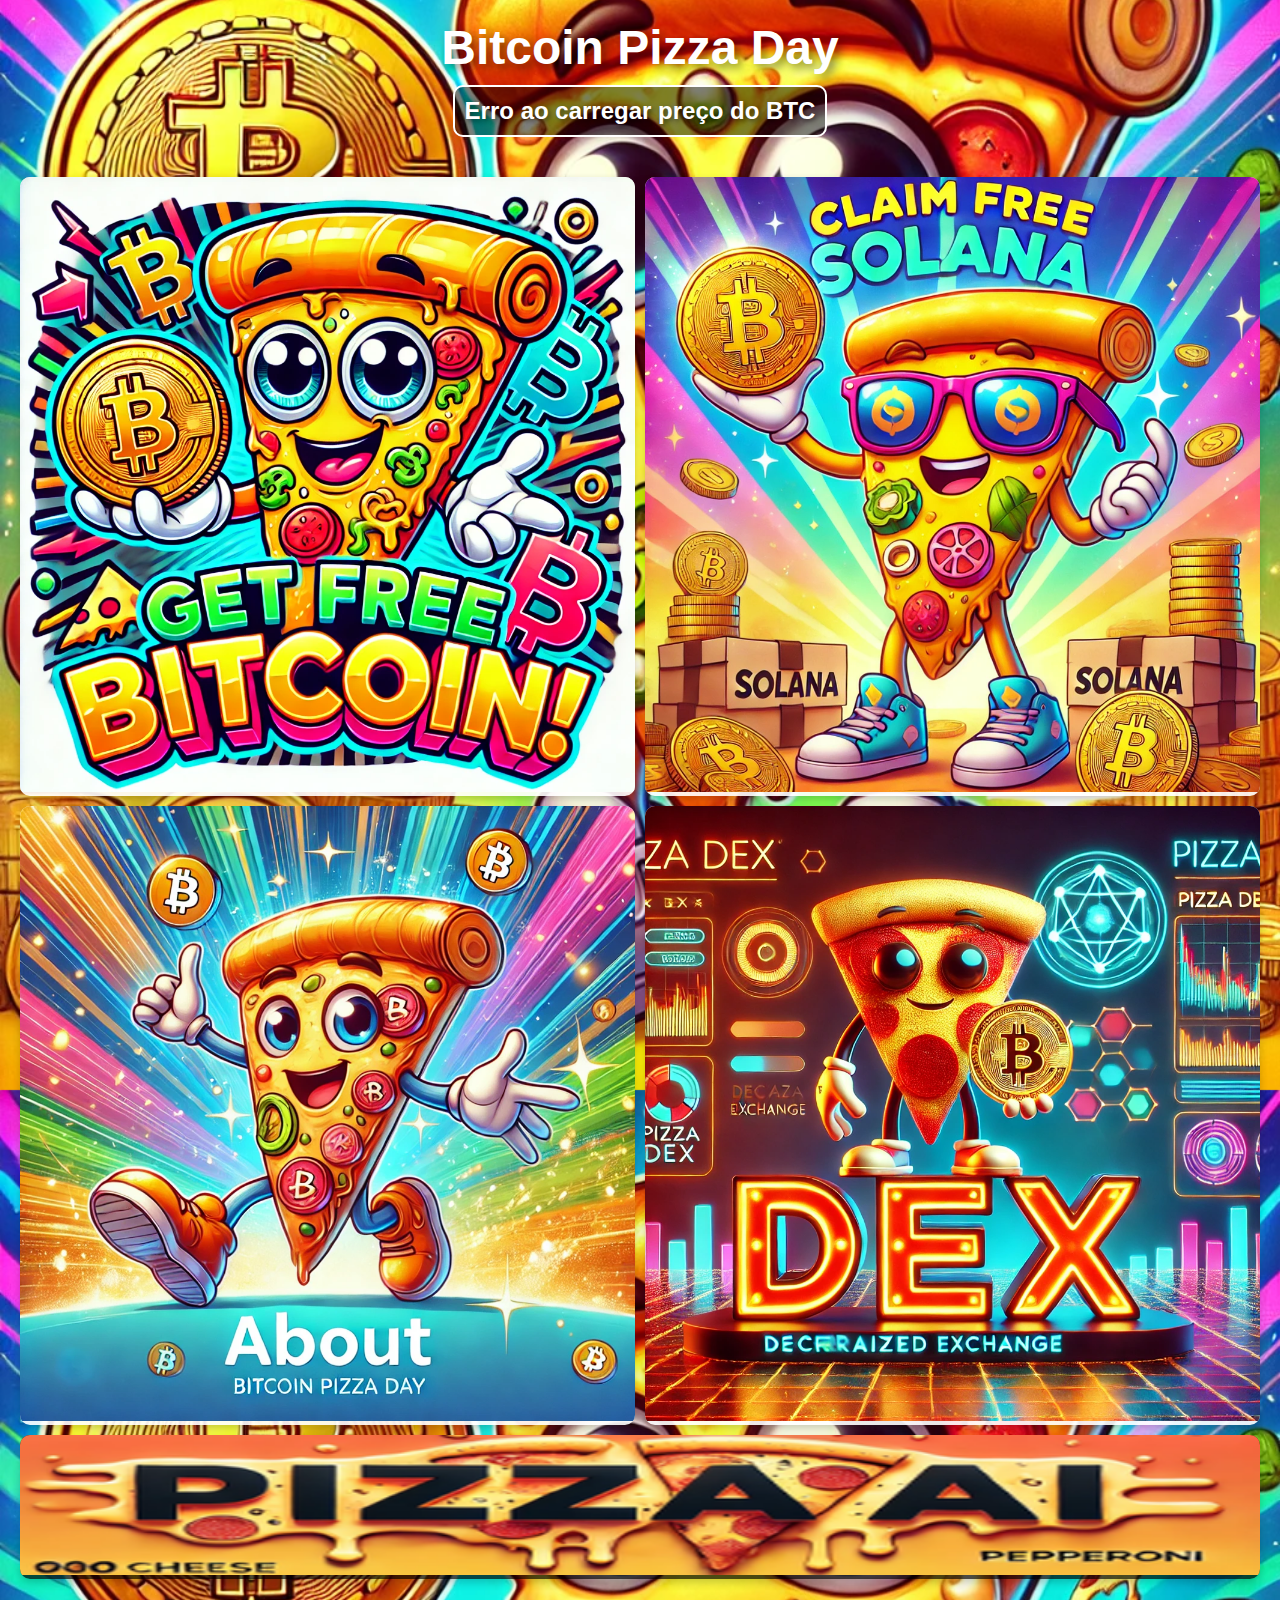
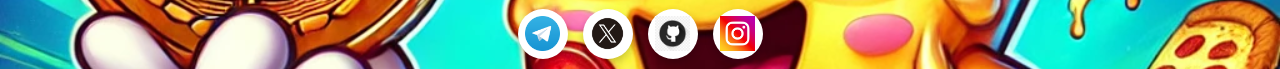
==== index.html @ 5c3cabed "Update index.html" ====
<!DOCTYPE html>
<html lang="pt-br">
<head>
    <meta charset="UTF-8">
    <meta name="viewport" content="width=device-width, initial-scale=1.0">
    <title>Bitcoin Pizza Day</title>
    <style>
        * {
            margin: 0;
            padding: 0;
            box-sizing: border-box;
        }

        body {
            font-family: Arial, sans-serif;
            background-color: #f8f8f8;
            color: #333;
            background-image: url('pizzamascote.jpeg');
            background-size: cover;
            background-position: center;
            height: 100vh;
            display: flex;
            flex-direction: column;
            justify-content: flex-start;
        }

        header {
            background-color: transparent;
            padding: 20px;
            text-align: center;
            position: relative;
            width: 100%;
            z-index: 10;
            display: flex;
            flex-direction: column;
            align-items: center;
        }

        header h1 {
            font-size: 3em;
            font-weight: bold;
            color: #fff;
            text-shadow: 4px 4px 10px rgba(0, 0, 0, 0.5);
            font-family: 'Comic Sans MS', cursive, sans-serif;
            animation: neon-colors 10s infinite;
        }

        @keyframes neon-colors {
            0% { text-shadow: 0 0 5px #ff0000, 0 0 10px #ff0000, 0 0 20px #ff0000; }
            25% { text-shadow: 0 0 5px #00ff00, 0 0 10px #00ff00, 0 0 20px #00ff00; }
            50% { text-shadow: 0 0 5px #0000ff, 0 0 10px #0000ff, 0 0 20px #0000ff; }
            75% { text-shadow: 0 0 5px #ff00ff, 0 0 10px #ff00ff, 0 0 20px #ff00ff; }
            100% { text-shadow: 0 0 5px #ff0000, 0 0 10px #ff0000, 0 0 20px #ff0000; }
        }

        #bitcoin-price {
            font-size: 1.5em;
            color: #fff;
            font-weight: bold;
            text-shadow: 2px 2px 5px rgba(0, 0, 0, 0.5);
            margin-top: 10px;
            padding: 10px;
            border: 2px solid #fff;
            border-radius: 10px;
            background: rgba(0, 0, 0, 0.5);
        }

        .container {
            display: grid;
            grid-template-columns: repeat(2, 1fr);
            gap: 10px;
            padding: 20px;
            width: 100%;
        }

        .quadro {
            background-color: rgba(255, 255, 255, 0.9);
            border-radius: 10px;
            box-shadow: 0 4px 8px rgba(0, 0, 0, 0.2);
            cursor: pointer;
            transition: transform 0.3s, box-shadow 0.3s;
            overflow: hidden;
            height: auto;
            position: relative;
        }

        .quadro:hover {
            transform: scale(1.05);
            box-shadow: 0 8px 16px rgba(0, 0, 0, 0.3);
        }

        .quadro img {
            width: 100%;
            height: auto;
            object-fit: cover;
        }

        .pizza {
            grid-column: span 2;
            background-color: rgba(0, 0, 0, 0.7);
            border-radius: 10px;
            box-shadow: 0 4px 8px rgba(0, 0, 0, 0.2);
            overflow: hidden;
            transition: transform 0.3s, box-shadow 0.3s;
            cursor: pointer;
            position: relative;
        }

        .pizza:hover {
            transform: scale(1.05);
            box-shadow: 0 8px 16px rgba(0, 0, 0, 0.3);
        }

        .pizza img {
            width: 100%;
            height: auto;
            object-fit: cover;
        }

        .social-links {
            display: flex;
            justify-content: center;
            gap: 15px;
            padding: 10px;
        }

        .social-links a {
            width: 50px;
            height: 50px;
            border-radius: 50%;
            background-color: #fff;
            display: flex;
            justify-content: center;
            align-items: center;
            box-shadow: 0 4px 8px rgba(0, 0, 0, 0.2);
            transition: transform 0.3s, box-shadow 0.3s;
        }

        .social-links a:hover {
            transform: scale(1.2);
            box-shadow: 0 8px 16px rgba(0, 0, 0, 0.3);
        }

        .social-links img {
            width: 70%;
            height: 70%;
        }
    </style>
    <script>
        async function fetchBitcoinPrice() {
            const priceElement = document.getElementById('bitcoin-price');
            try {
                const response = await fetch('https://api.coingecko.com/api/v3/simple/price?ids=bitcoin&vs_currencies=usd');
                const data = await response.json();
                const price = data.bitcoin.usd;
                priceElement.innerHTML = `Preço do BTC: $${price.toFixed(2)}`;
            } catch (error) {
                priceElement.innerHTML = 'Erro ao carregar preço do BTC';
            }
        }

        setInterval(fetchBitcoinPrice, 30000);
        window.onload = fetchBitcoinPrice;
    </script>
</head>
<body>
    <header>
        <h1>Bitcoin Pizza Day</h1>
        <div id="bitcoin-price">Carregando preço do BTC...</div>
    </header>

    <div class="container">
        <a href="https://freebitco.in/?r=5426305" target="_blank" class="quadro">
            <img src="pizzabitcoin.jpeg" alt="Ganhe Bitcoin">
        </a>
        <a href="https://claimfreesol.com/mzecI6m3" target="_blank" class="quadro">
            <img src="clainsolana.jpeg" alt="Ganhe Solana">
        </a>
        <a href="about.html" class="quadro">
            <img src="about.jpeg" alt="Sobre">
        </a>
        <a href="pizzadex.html" class="quadro">
            <img src="dex.jpeg" alt="Portfólio">
        </a>
        <a href="pizzaai.html" class="pizza">
            <img src="pizzaai.png" alt="Pizza Ai">
        </a>
    </div>

    <div class="social-links">
        <a href="https://t.me/piizaday" target="_blank">
            <img src="telegram.png" alt="Telegram">
        </a>
        <a href="https://x.com/piizzaday" target="_blank">
            <img src="x.png" alt="X">
        </a>
        <a href="https://github.com/piizaday/pizzaday" target="_blank">
            <img src="guithub.png" alt="GitHub">
        </a>
        <a href="https://https://www.instagram.com/memes.comunit" target="_blank">
            <img src="instagram.png" alt="Instagram">
        </a>
    </div>
</body>
</html>
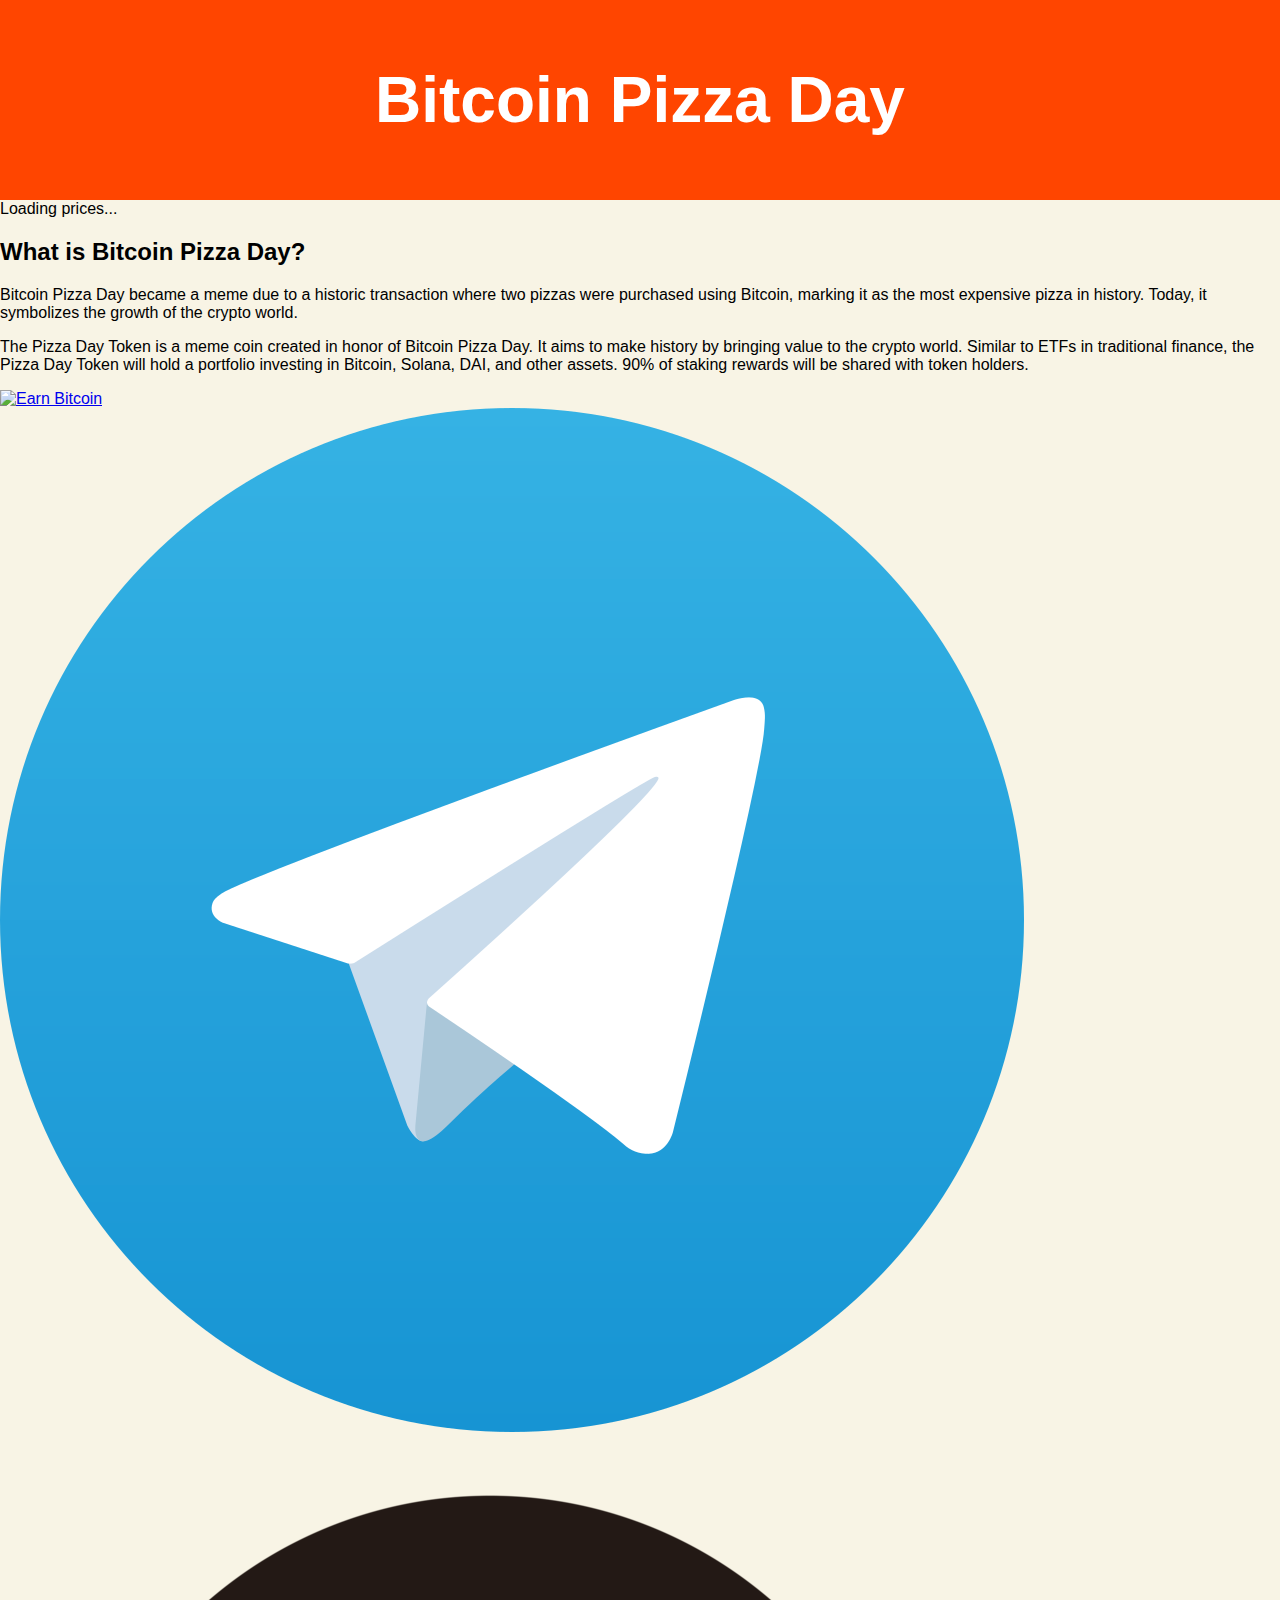
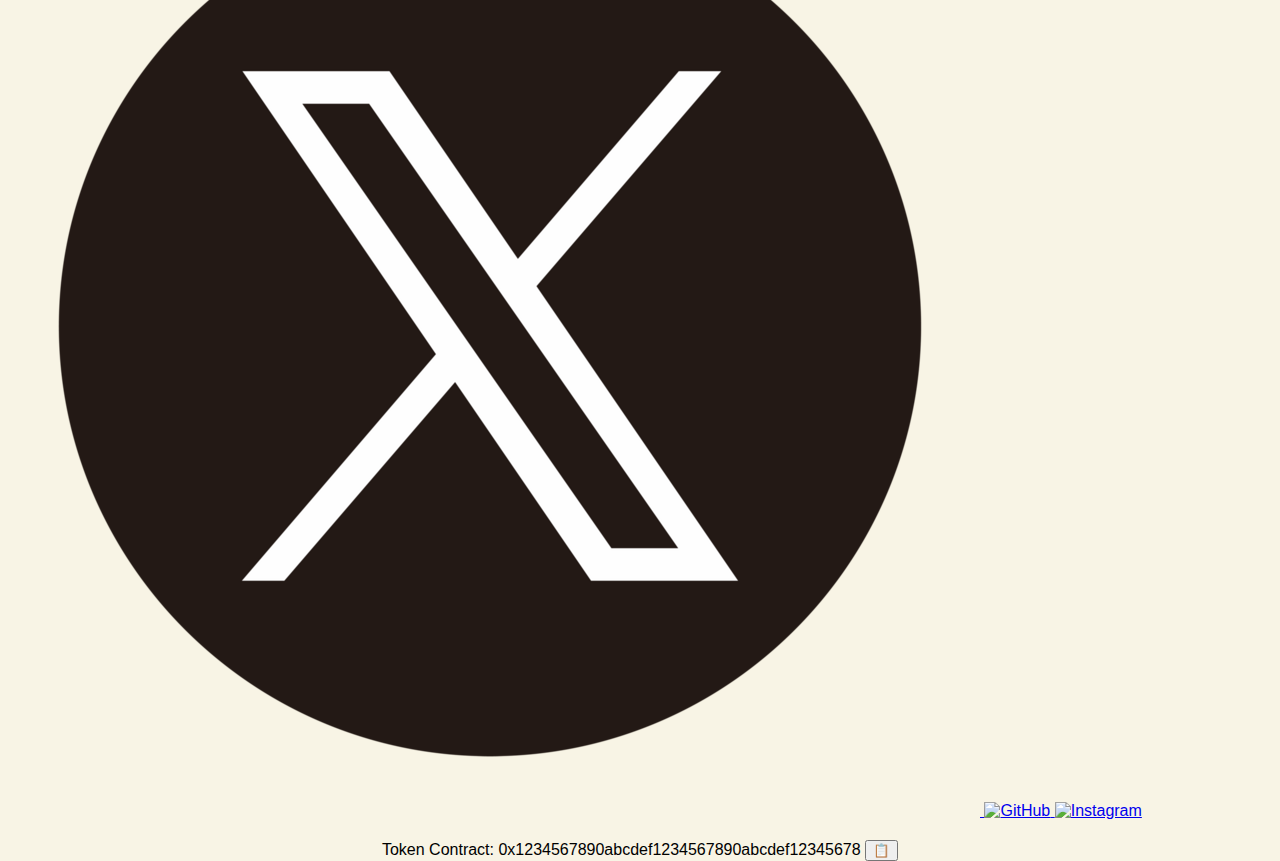
==== commit 12fe49cc: "Update index.html" ====
--- a/index.html
+++ b/index.html
@@ -1,189 +1,28 @@
 <!DOCTYPE html>
-<html lang="pt-br">
+<html lang="en">
 <head>
     <meta charset="UTF-8">
     <meta name="viewport" content="width=device-width, initial-scale=1.0">
     <title>Bitcoin Pizza Day</title>
-    <style>
-        * {
-            margin: 0;
-            padding: 0;
-            box-sizing: border-box;
-        }
-
-        body {
-            font-family: Arial, sans-serif;
-            background-color: #f8f8f8;
-            color: #333;
-            background-image: url('pizzamascote.jpeg');
-            background-size: cover;
-            background-position: center;
-            height: 100vh;
-            display: flex;
-            flex-direction: column;
-            justify-content: flex-start;
-        }
-
-        header {
-            background-color: transparent;
-            padding: 20px;
-            text-align: center;
-            position: relative;
-            width: 100%;
-            z-index: 10;
-            display: flex;
-            flex-direction: column;
-            align-items: center;
-        }
-
-        header h1 {
-            font-size: 3em;
-            font-weight: bold;
-            color: #fff;
-            text-shadow: 4px 4px 10px rgba(0, 0, 0, 0.5);
-            font-family: 'Comic Sans MS', cursive, sans-serif;
-            animation: neon-colors 10s infinite;
-        }
-
-        @keyframes neon-colors {
-            0% { text-shadow: 0 0 5px #ff0000, 0 0 10px #ff0000, 0 0 20px #ff0000; }
-            25% { text-shadow: 0 0 5px #00ff00, 0 0 10px #00ff00, 0 0 20px #00ff00; }
-            50% { text-shadow: 0 0 5px #0000ff, 0 0 10px #0000ff, 0 0 20px #0000ff; }
-            75% { text-shadow: 0 0 5px #ff00ff, 0 0 10px #ff00ff, 0 0 20px #ff00ff; }
-            100% { text-shadow: 0 0 5px #ff0000, 0 0 10px #ff0000, 0 0 20px #ff0000; }
-        }
-
-        #bitcoin-price {
-            font-size: 1.5em;
-            color: #fff;
-            font-weight: bold;
-            text-shadow: 2px 2px 5px rgba(0, 0, 0, 0.5);
-            margin-top: 10px;
-            padding: 10px;
-            border: 2px solid #fff;
-            border-radius: 10px;
-            background: rgba(0, 0, 0, 0.5);
-        }
-
-        .container {
-            display: grid;
-            grid-template-columns: repeat(2, 1fr);
-            gap: 10px;
-            padding: 20px;
-            width: 100%;
-        }
-
-        .quadro {
-            background-color: rgba(255, 255, 255, 0.9);
-            border-radius: 10px;
-            box-shadow: 0 4px 8px rgba(0, 0, 0, 0.2);
-            cursor: pointer;
-            transition: transform 0.3s, box-shadow 0.3s;
-            overflow: hidden;
-            height: auto;
-            position: relative;
-        }
-
-        .quadro:hover {
-            transform: scale(1.05);
-            box-shadow: 0 8px 16px rgba(0, 0, 0, 0.3);
-        }
-
-        .quadro img {
-            width: 100%;
-            height: auto;
-            object-fit: cover;
-        }
-
-        .pizza {
-            grid-column: span 2;
-            background-color: rgba(0, 0, 0, 0.7);
-            border-radius: 10px;
-            box-shadow: 0 4px 8px rgba(0, 0, 0, 0.2);
-            overflow: hidden;
-            transition: transform 0.3s, box-shadow 0.3s;
-            cursor: pointer;
-            position: relative;
-        }
-
-        .pizza:hover {
-            transform: scale(1.05);
-            box-shadow: 0 8px 16px rgba(0, 0, 0, 0.3);
-        }
-
-        .pizza img {
-            width: 100%;
-            height: auto;
-            object-fit: cover;
-        }
-
-        .social-links {
-            display: flex;
-            justify-content: center;
-            gap: 15px;
-            padding: 10px;
-        }
-
-        .social-links a {
-            width: 50px;
-            height: 50px;
-            border-radius: 50%;
-            background-color: #fff;
-            display: flex;
-            justify-content: center;
-            align-items: center;
-            box-shadow: 0 4px 8px rgba(0, 0, 0, 0.2);
-            transition: transform 0.3s, box-shadow 0.3s;
-        }
-
-        .social-links a:hover {
-            transform: scale(1.2);
-            box-shadow: 0 8px 16px rgba(0, 0, 0, 0.3);
-        }
-
-        .social-links img {
-            width: 70%;
-            height: 70%;
-        }
-    </style>
-    <script>
-        async function fetchBitcoinPrice() {
-            const priceElement = document.getElementById('bitcoin-price');
-            try {
-                const response = await fetch('https://api.coingecko.com/api/v3/simple/price?ids=bitcoin&vs_currencies=usd');
-                const data = await response.json();
-                const price = data.bitcoin.usd;
-                priceElement.innerHTML = `Preço do BTC: $${price.toFixed(2)}`;
-            } catch (error) {
-                priceElement.innerHTML = 'Erro ao carregar preço do BTC';
-            }
-        }
-
-        setInterval(fetchBitcoinPrice, 30000);
-        window.onload = fetchBitcoinPrice;
-    </script>
+    <link rel="stylesheet" href="styles.css">
+    <script src="script.js" defer></script>
 </head>
 <body>
     <header>
         <h1>Bitcoin Pizza Day</h1>
-        <div id="bitcoin-price">Carregando preço do BTC...</div>
     </header>
 
-    <div class="container">
-        <a href="https://freebitco.in/?r=5426305" target="_blank" class="quadro">
-            <img src="pizzabitcoin.jpeg" alt="Ganhe Bitcoin">
-        </a>
-        <a href="https://claimfreesol.com/mzecI6m3" target="_blank" class="quadro">
-            <img src="clainsolana.jpeg" alt="Ganhe Solana">
-        </a>
-        <a href="about.html" class="quadro">
-            <img src="about.jpeg" alt="Sobre">
-        </a>
-        <a href="pizzadex.html" class="quadro">
-            <img src="dex.jpeg" alt="Portfólio">
-        </a>
-        <a href="pizzaai.html" class="pizza">
-            <img src="pizzaai.png" alt="Pizza Ai">
+    <div id="crypto-prices">Loading prices...</div>
+
+    <div class="description">
+        <h2>What is Bitcoin Pizza Day?</h2>
+        <p>Bitcoin Pizza Day became a meme due to a historic transaction where two pizzas were purchased using Bitcoin, marking it as the most expensive pizza in history. Today, it symbolizes the growth of the crypto world.</p>
+        <p>The Pizza Day Token is a meme coin created in honor of Bitcoin Pizza Day. It aims to make history by bringing value to the crypto world. Similar to ETFs in traditional finance, the Pizza Day Token will hold a portfolio investing in Bitcoin, Solana, DAI, and other assets. 90% of staking rewards will be shared with token holders.</p>
+    </div>
+
+    <div class="banner">
+        <a href="https://freebitco.in/?r=5426305" target="_blank">
+            <img src="https://static1.freebitco.in/banners/728x90-3.png" alt="Earn Bitcoin">
         </a>
     </div>
 
@@ -195,11 +34,16 @@
             <img src="x.png" alt="X">
         </a>
         <a href="https://github.com/piizaday/pizzaday" target="_blank">
-            <img src="guithub.png" alt="GitHub">
+            <img src="github.png" alt="GitHub">
         </a>
-        <a href="https://https://www.instagram.com/memes.comunit" target="_blank">
+        <a href="https://www.instagram.com/memes.comunit" target="_blank">
             <img src="instagram.png" alt="Instagram">
         </a>
     </div>
+
+    <footer>
+        <span id="token-contract">Token Contract: 0x1234567890abcdef1234567890abcdef12345678</span>
+        <button onclick="copyContract()">📋</button>
+    </footer>
 </body>
 </html>
--- a/styles.css
+++ b/styles.css
@@ -0,0 +1,81 @@
+body {
+    font-family: Arial, sans-serif;
+    background-color: #f8f4e5;
+    margin: 0;
+    padding: 0;
+}
+
+header {
+    background-color: #ff4500;
+    color: #fff;
+    text-align: center;
+    padding: 20px;
+    font-size: 2em;
+    font-weight: bold;
+    position: relative;
+}
+
+.home-button {
+    position: absolute;
+    top: 10px;
+    right: 10px;
+    background-color: #fff;
+    color: #ff4500;
+    border: 2px solid #ff4500;
+    padding: 10px;
+    cursor: pointer;
+    border-radius: 5px;
+    font-size: 1em;
+}
+
+.container {
+    display: flex;
+    flex-direction: column;
+    align-items: center;
+    padding: 20px;
+}
+
+.swap-box {
+    background: #fff8e1;
+    border: 2px solid #ffa500;
+    border-radius: 10px;
+    padding: 20px;
+    box-shadow: 0 4px 10px rgba(0, 0, 0, 0.1);
+    width: 90%;
+    max-width: 400px;
+}
+
+.swap-box label {
+    display: block;
+    margin-bottom: 10px;
+    font-weight: bold;
+}
+
+.swap-box select,
+.swap-box input {
+    width: 100%;
+    padding: 10px;
+    margin-bottom: 20px;
+    border: 2px solid #ffa500;
+    border-radius: 5px;
+}
+
+.swap-button {
+    background-color: #ff4500;
+    color: white;
+    border: none;
+    padding: 10px 20px;
+    cursor: pointer;
+    font-size: 1em;
+    border-radius: 5px;
+    width: 100%;
+}
+
+.swap-button:hover {
+    background-color: #e03e00;
+}
+
+footer {
+    text-align: center;
+    margin-top: 20px;
+}
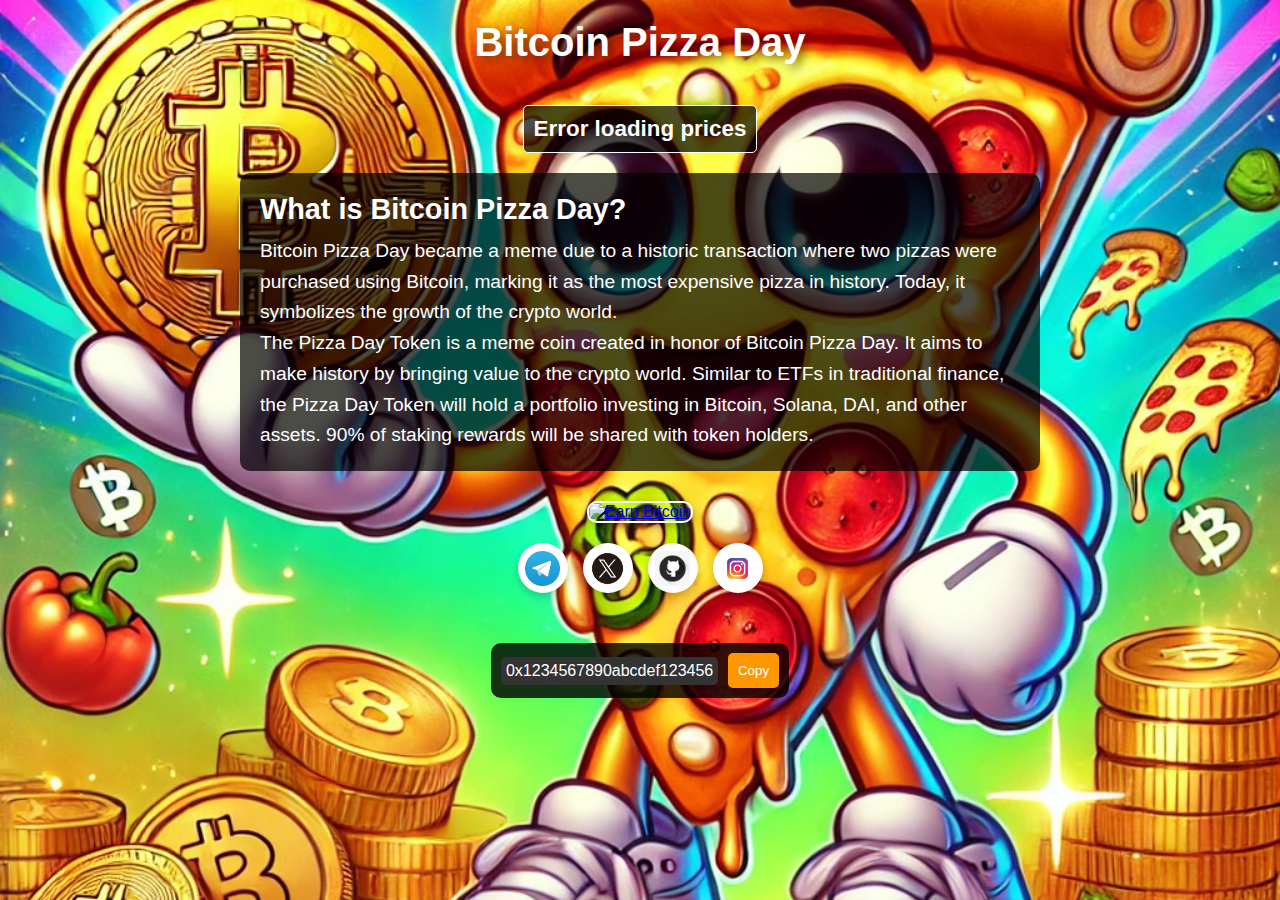
==== commit 7eb0c0c1: "Update index.html" ====
--- a/index.html
+++ b/index.html
@@ -4,8 +4,227 @@
     <meta charset="UTF-8">
     <meta name="viewport" content="width=device-width, initial-scale=1.0">
     <title>Bitcoin Pizza Day</title>
-    <link rel="stylesheet" href="styles.css">
-    <script src="script.js" defer></script>
+    <style>
+        * {
+            margin: 0;
+            padding: 0;
+            box-sizing: border-box;
+        }
+
+        body {
+            font-family: Arial, sans-serif;
+            background-color: #f8f8f8;
+            color: #333;
+            background-image: url('pizzamascote.jpeg');
+            background-size: cover;
+            background-position: center;
+            min-height: 100vh;
+            display: flex;
+            flex-direction: column;
+            align-items: center;
+        }
+
+        header {
+            background-color: transparent;
+            padding: 20px;
+            text-align: center;
+        }
+
+        header h1 {
+            font-size: 2.5em;
+            font-weight: bold;
+            color: #fff;
+            text-shadow: 4px 4px 10px rgba(0, 0, 0, 0.5);
+            font-family: 'Comic Sans MS', cursive, sans-serif;
+            animation: neon-colors 10s infinite;
+        }
+
+        @keyframes neon-colors {
+            0% { text-shadow: 0 0 5px #ff0000, 0 0 10px #ff0000, 0 0 20px #ff0000; }
+            25% { text-shadow: 0 0 5px #00ff00, 0 0 10px #00ff00, 0 0 20px #00ff00; }
+            50% { text-shadow: 0 0 5px #0000ff, 0 0 10px #0000ff, 0 0 20px #0000ff; }
+            75% { text-shadow: 0 0 5px #ff00ff, 0 0 10px #ff00ff, 0 0 20px #ff00ff; }
+            100% { text-shadow: 0 0 5px #ff0000, 0 0 10px #ff0000, 0 0 20px #ff0000; }
+        }
+
+        #crypto-prices {
+            text-align: center;
+            background-color: rgba(0, 0, 0, 0.7);
+            color: #fff;
+            font-size: 1.4em;
+            font-weight: bold;
+            margin: 20px 0;
+            padding: 10px;
+            border-radius: 5px;
+            border: 1px solid #fff;
+            display: inline-block;
+        }
+
+        .description {
+            background-color: rgba(0, 0, 0, 0.7);
+            color: #fff;
+            border-radius: 10px;
+            padding: 20px;
+            width: 90%;
+            max-width: 800px;
+            text-align: left;
+            margin-bottom: 20px;
+        }
+
+        .description h2 {
+            font-size: 1.8em;
+            margin-bottom: 10px;
+        }
+
+        .description p {
+            font-size: 1.2em;
+            line-height: 1.6;
+        }
+
+        .banner {
+            width: 90%;
+            max-width: 728px;
+            height: auto;
+            margin: 10px 0;
+            display: flex;
+            justify-content: center;
+            align-items: center;
+        }
+
+        .banner img {
+            max-width: 100%;
+            height: auto;
+            border: 2px solid #fff;
+            border-radius: 10px;
+            box-shadow: 0 4px 8px rgba(0, 0, 0, 0.3);
+        }
+
+        .social-links {
+            display: flex;
+            justify-content: center;
+            flex-wrap: wrap;
+            gap: 15px;
+            padding: 10px;
+            margin-bottom: 20px;
+        }
+
+        .social-links a {
+            width: 50px;
+            height: 50px;
+            border-radius: 50%;
+            background-color: #fff;
+            display: flex;
+            justify-content: center;
+            align-items: center;
+            box-shadow: 0 4px 8px rgba(0, 0, 0, 0.2);
+            transition: transform 0.3s, box-shadow 0.3s;
+        }
+
+        .social-links a:hover {
+            transform: scale(1.2);
+            box-shadow: 0 8px 16px rgba(0, 0, 0, 0.3);
+        }
+
+        .social-links img {
+            width: 70%;
+            height: 70%;
+        }
+
+        .token-contract {
+            text-align: center;
+            margin-top: 20px;
+            color: #fff;
+            background-color: rgba(0, 0, 0, 0.8);
+            padding: 10px;
+            border-radius: 10px;
+            display: flex;
+            align-items: center;
+            justify-content: center;
+            gap: 10px;
+        }
+
+        .token-contract input {
+            background-color: #333;
+            color: #fff;
+            border: none;
+            padding: 5px;
+            border-radius: 5px;
+            font-size: 1em;
+            text-align: center;
+            width: auto;
+        }
+
+        .token-contract button {
+            background-color: #ff9800;
+            color: #fff;
+            border: none;
+            padding: 10px;
+            border-radius: 5px;
+            cursor: pointer;
+            transition: background-color 0.3s;
+        }
+
+        .token-contract button:hover {
+            background-color: #e68900;
+        }
+
+        @media (max-width: 768px) {
+            header h1 {
+                font-size: 2em;
+            }
+
+            #crypto-prices {
+                font-size: 1em;
+            }
+
+            .social-links a {
+                width: 40px;
+                height: 40px;
+            }
+
+            .social-links img {
+                width: 60%;
+                height: 60%;
+            }
+        }
+    </style>
+    <script>
+        let prices = [];
+        let currentIndex = 0;
+
+        async function fetchCryptoPrices() {
+            try {
+                const response = await fetch('https://api.coingecko.com/api/v3/simple/price?ids=bitcoin,pax-gold&vs_currencies=usd');
+                const data = await response.json();
+                prices = [
+                    `BTC: $${data.bitcoin.usd.toFixed(2)}`,
+                    `PAXG: $${data['pax-gold'].usd.toFixed(2)}`
+                ];
+                updatePrice();
+            } catch (error) {
+                document.getElementById('crypto-prices').innerHTML = 'Error loading prices';
+            }
+        }
+
+        function updatePrice() {
+            if (prices.length > 0) {
+                const priceElement = document.getElementById('crypto-prices');
+                priceElement.innerHTML = prices[currentIndex];
+                currentIndex = (currentIndex + 1) % prices.length;
+            }
+        }
+
+        function copyContract() {
+            const contract = document.getElementById('token-contract').value;
+            navigator.clipboard.writeText(contract).then(() => {
+                alert('Contract copied to clipboard!');
+            });
+        }
+
+        setInterval(updatePrice, 10000); // Change the price every 10 seconds
+        setInterval(fetchCryptoPrices, 60000); // Fetch prices every 1 minute
+        window.onload = fetchCryptoPrices;
+    </script>
 </head>
 <body>
     <header>
@@ -34,16 +253,16 @@
             <img src="x.png" alt="X">
         </a>
         <a href="https://github.com/piizaday/pizzaday" target="_blank">
-            <img src="github.png" alt="GitHub">
+            <img src="guithub.png" alt="GitHub">
         </a>
         <a href="https://www.instagram.com/memes.comunit" target="_blank">
             <img src="instagram.png" alt="Instagram">
         </a>
     </div>
 
-    <footer>
-        <span id="token-contract">Token Contract: 0x1234567890abcdef1234567890abcdef12345678</span>
-        <button onclick="copyContract()">📋</button>
-    </footer>
+    <div class="token-contract">
+        <input id="token-contract" value="0x1234567890abcdef1234567890abcdef12345678" readonly>
+        <button onclick="copyContract()">Copy</button>
+    </div>
 </body>
 </html>
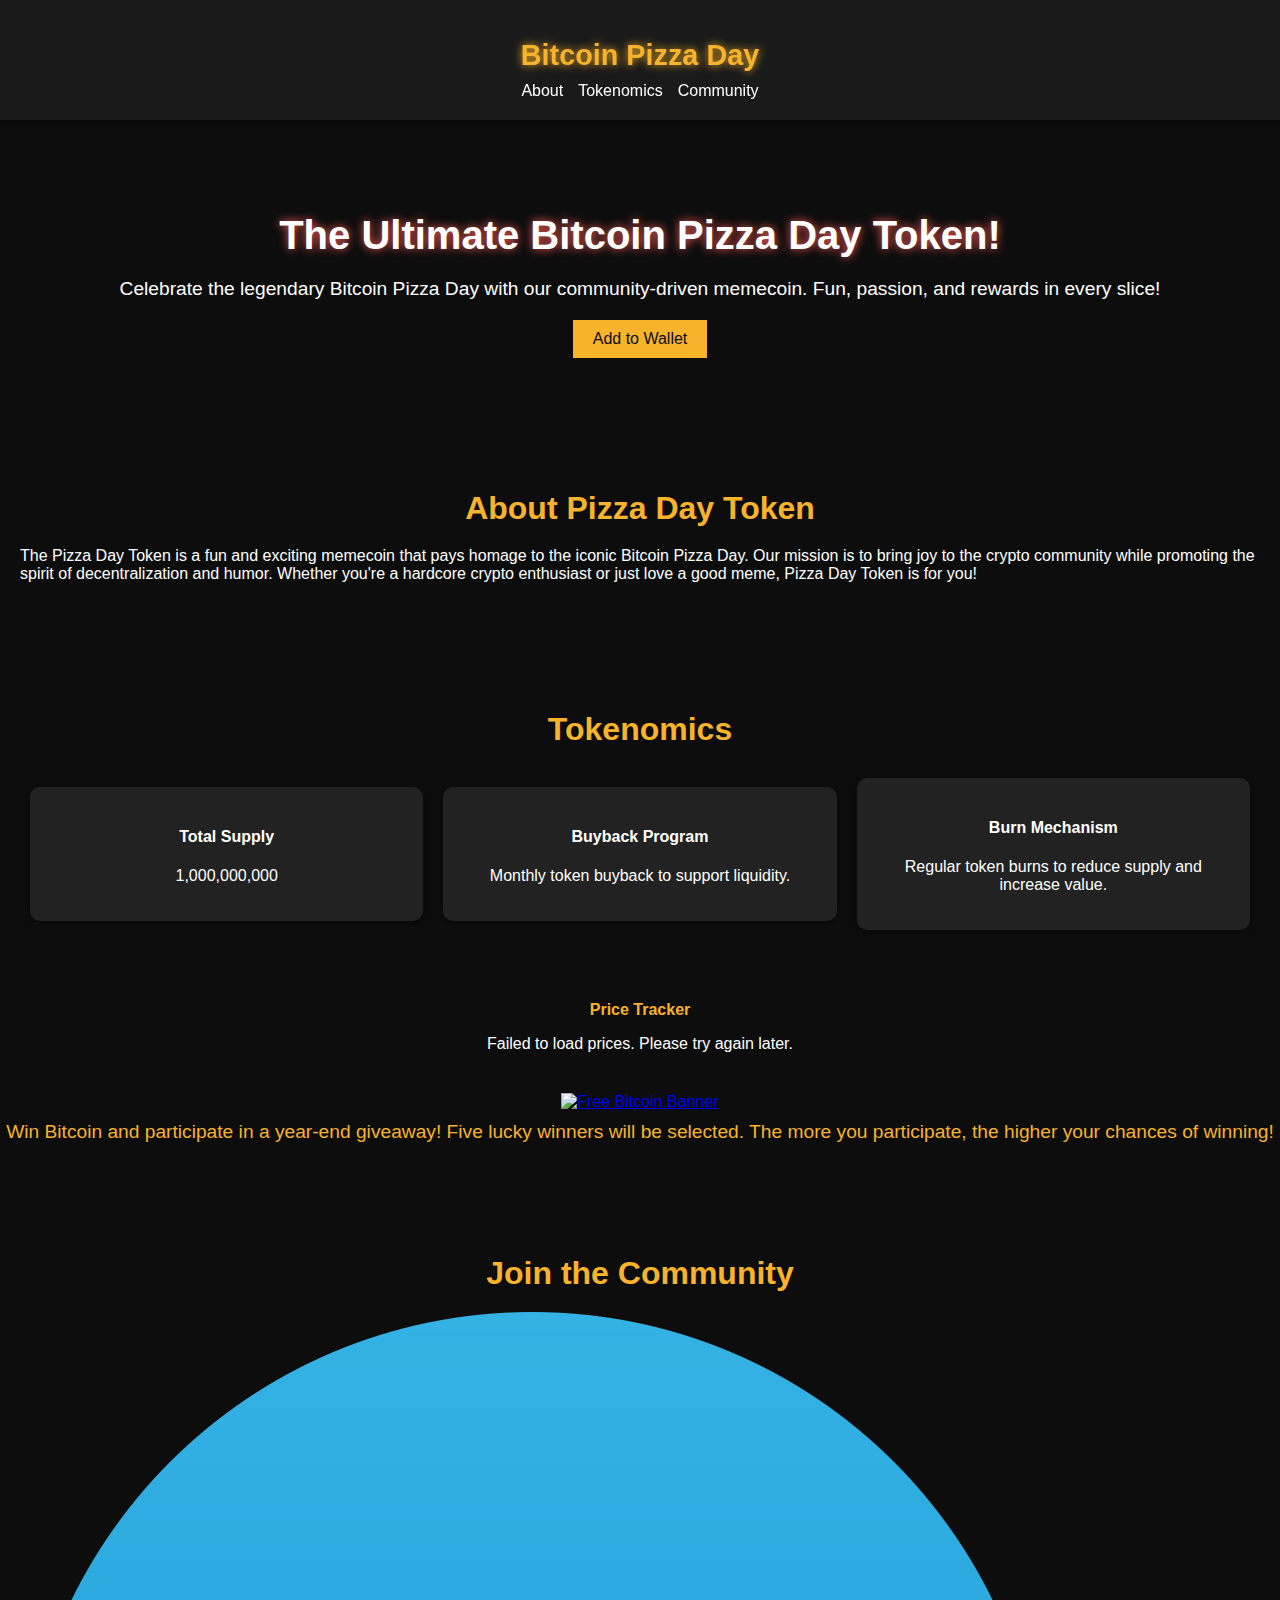
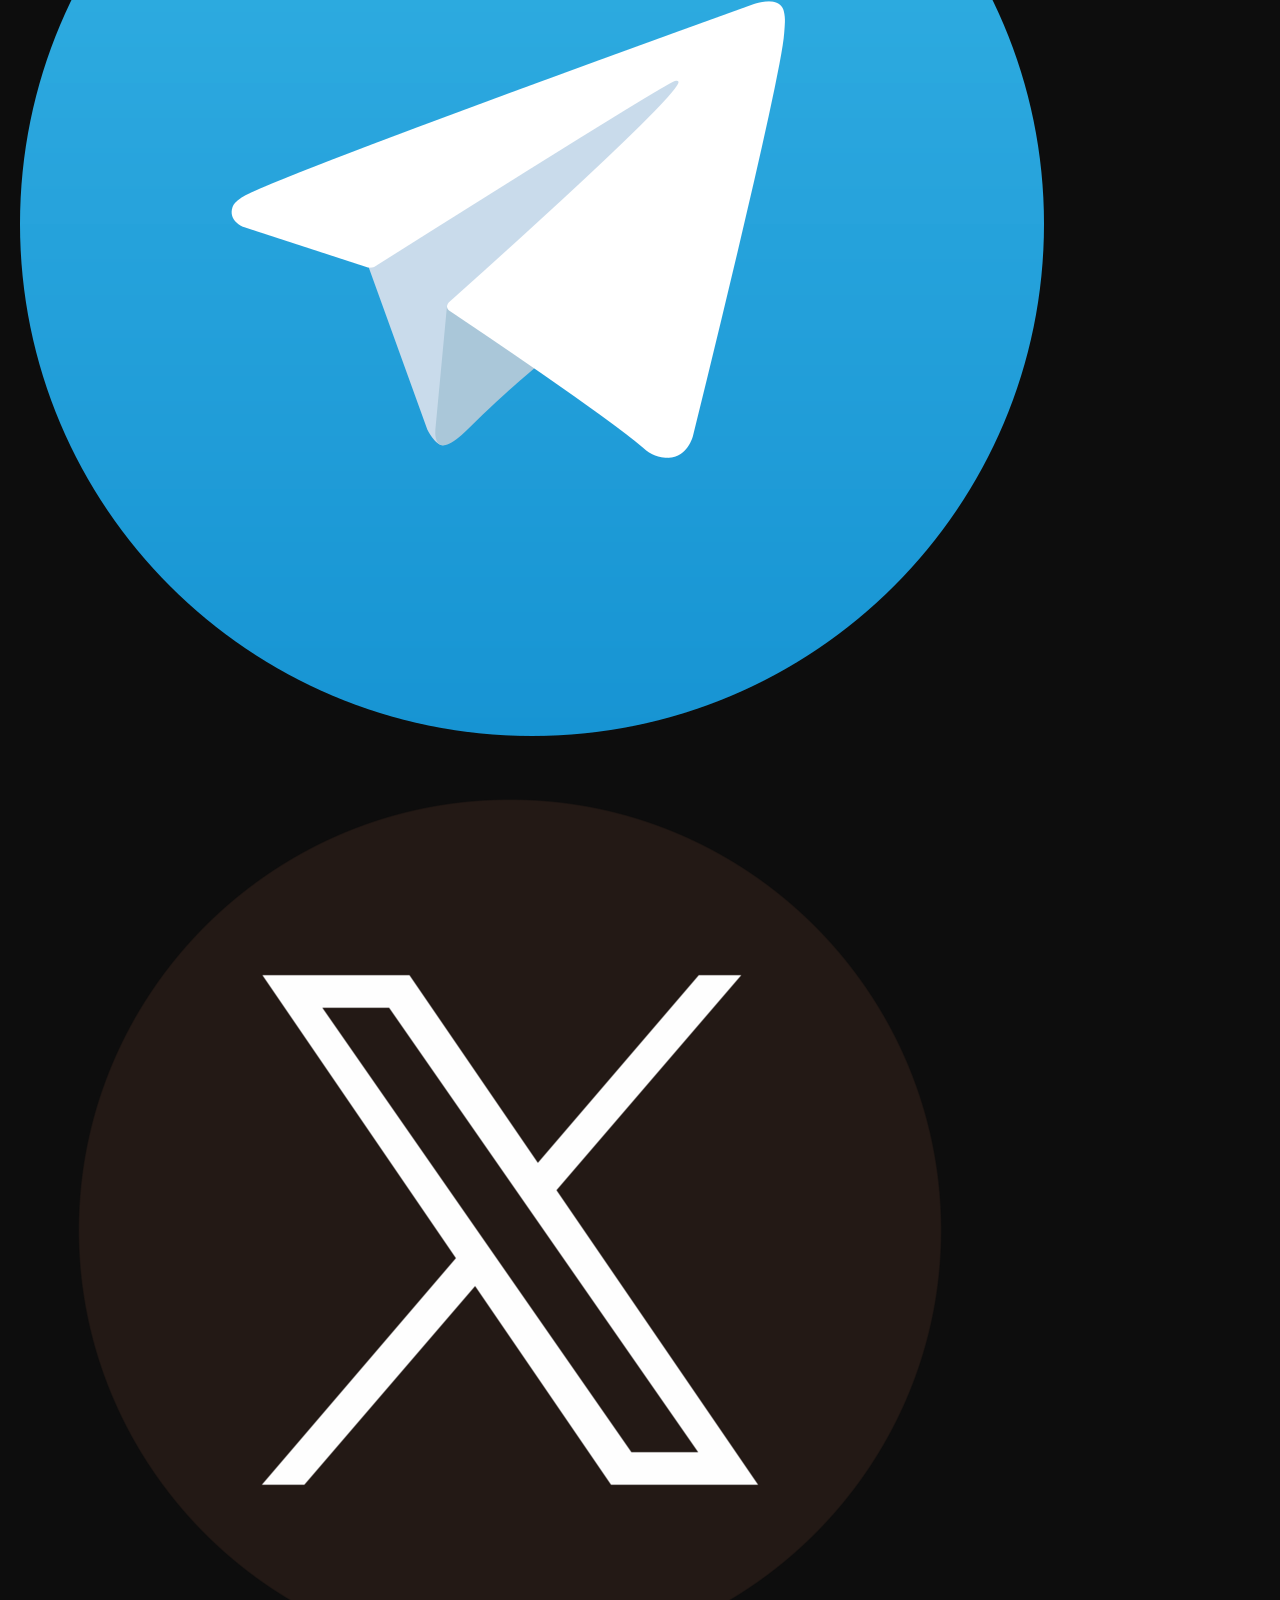
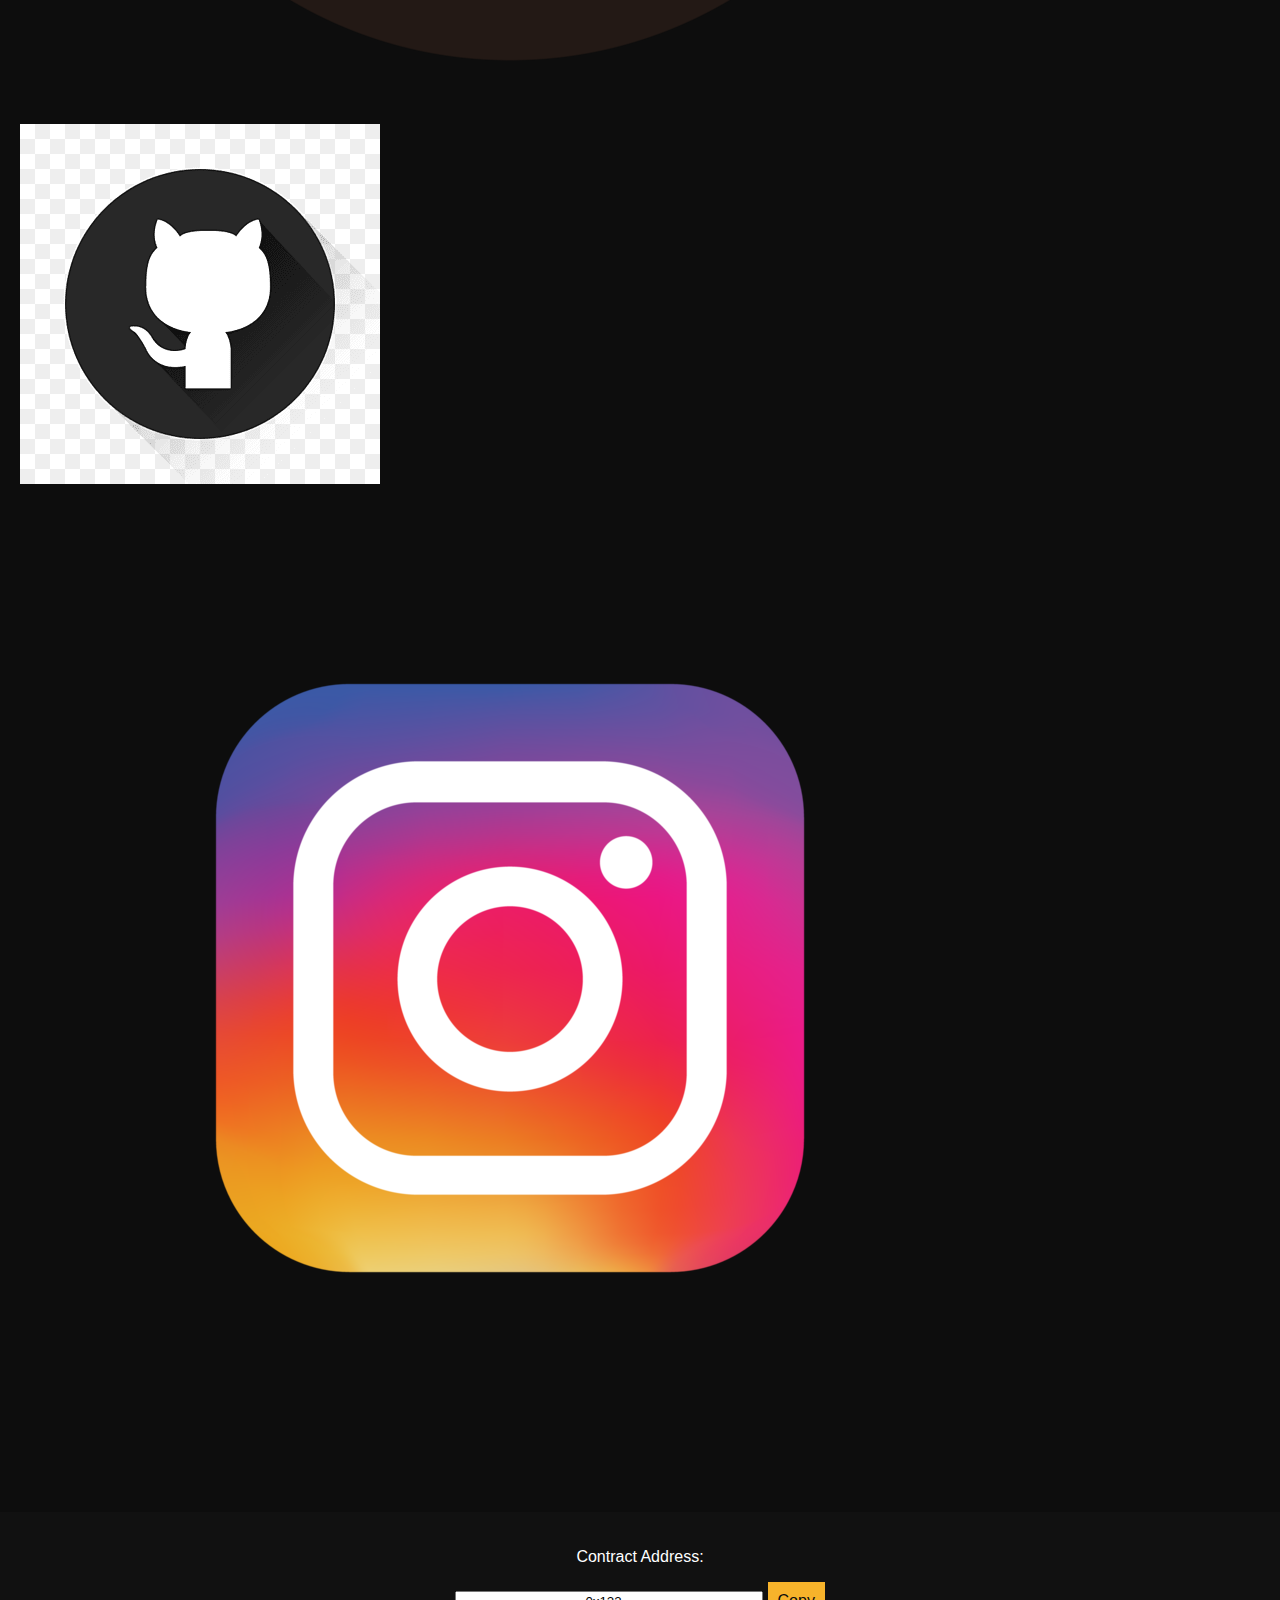
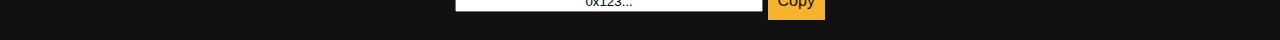
==== commit c172b3ed: "Update index.html" ====
--- a/index.html
+++ b/index.html
@@ -3,249 +3,209 @@
 <head>
     <meta charset="UTF-8">
     <meta name="viewport" content="width=device-width, initial-scale=1.0">
-    <title>Bitcoin Pizza Day</title>
+    <meta name="description" content="Bitcoin Pizza Day Token - A memecoin celebrating the legendary Bitcoin Pizza Day with fun and community-driven vibes!">
+    <meta name="keywords" content="Bitcoin, Pizza Day, Crypto, Meme Coin, Tokenomics">
+    <meta name="author" content="Pizza Day Team">
+    <title>Pizza Day Token</title>
+    <link rel="stylesheet" href="styles.css">
     <style>
-        * {
+        body {
+            font-family: 'Arial', sans-serif;
             margin: 0;
-            padding: 0;
-            box-sizing: border-box;
-        }
-
-        body {
-            font-family: Arial, sans-serif;
-            background-color: #f8f8f8;
-            color: #333;
-            background-image: url('pizzamascote.jpeg');
-            background-size: cover;
-            background-position: center;
-            min-height: 100vh;
+            background: #0d0d0d;
+            color: white;
+        }
+        header {
+            background: #1a1a1a;
+            padding: 20px;
+            text-align: center;
+            box-shadow: 0 4px 6px rgba(0, 0, 0, 0.2);
+            position: sticky;
+            top: 0;
+            z-index: 1000;
+            transition: transform 0.3s;
+        }
+        header.hidden {
+            transform: translateY(-100%);
+        }
+        header h1 {
+            font-size: 1.8rem;
+            color: #f7b32b;
+            text-shadow: 0 0 8px #f7b32b;
+            margin-bottom: 10px;
+        }
+        nav {
             display: flex;
-            flex-direction: column;
-            align-items: center;
-        }
-
-        header {
-            background-color: transparent;
-            padding: 20px;
-            text-align: center;
-        }
-
-        header h1 {
-            font-size: 2.5em;
-            font-weight: bold;
+            justify-content: center;
+            gap: 15px;
+        }
+        nav a {
             color: #fff;
-            text-shadow: 4px 4px 10px rgba(0, 0, 0, 0.5);
-            font-family: 'Comic Sans MS', cursive, sans-serif;
-            animation: neon-colors 10s infinite;
-        }
-
-        @keyframes neon-colors {
-            0% { text-shadow: 0 0 5px #ff0000, 0 0 10px #ff0000, 0 0 20px #ff0000; }
-            25% { text-shadow: 0 0 5px #00ff00, 0 0 10px #00ff00, 0 0 20px #00ff00; }
-            50% { text-shadow: 0 0 5px #0000ff, 0 0 10px #0000ff, 0 0 20px #0000ff; }
-            75% { text-shadow: 0 0 5px #ff00ff, 0 0 10px #ff00ff, 0 0 20px #ff00ff; }
-            100% { text-shadow: 0 0 5px #ff0000, 0 0 10px #ff0000, 0 0 20px #ff0000; }
-        }
-
-        #crypto-prices {
-            text-align: center;
-            background-color: rgba(0, 0, 0, 0.7);
+            text-decoration: none;
+            font-size: 1rem;
+            transition: color 0.3s;
+        }
+        nav a:hover {
+            color: #ff5e57;
+        }
+        .hero {
+            text-align: center;
+            padding: 60px 20px;
+            background: url('pizza-banner.jpg') no-repeat center center/cover;
             color: #fff;
-            font-size: 1.4em;
-            font-weight: bold;
-            margin: 20px 0;
-            padding: 10px;
-            border-radius: 5px;
-            border: 1px solid #fff;
-            display: inline-block;
-        }
-
-        .description {
-            background-color: rgba(0, 0, 0, 0.7);
-            color: #fff;
-            border-radius: 10px;
-            padding: 20px;
-            width: 90%;
-            max-width: 800px;
-            text-align: left;
+        }
+        .hero h2 {
+            font-size: 2.5rem;
+            margin-bottom: 10px;
+            text-shadow: 0 0 10px #ff5e57;
+        }
+        .hero p {
+            font-size: 1.2rem;
             margin-bottom: 20px;
         }
-
-        .description h2 {
-            font-size: 1.8em;
-            margin-bottom: 10px;
-        }
-
-        .description p {
-            font-size: 1.2em;
-            line-height: 1.6;
-        }
-
-        .banner {
-            width: 90%;
-            max-width: 728px;
-            height: auto;
-            margin: 10px 0;
+        .hero button {
+            padding: 10px 20px;
+            font-size: 1rem;
+            color: #0d0d0d;
+            background: #f7b32b;
+            border: none;
+            cursor: pointer;
+            transition: transform 0.2s;
+        }
+        .hero button:hover {
+            transform: scale(1.05);
+        }
+        .section {
+            padding: 40px 20px;
+        }
+        .section h3 {
+            font-size: 2rem;
+            margin-bottom: 20px;
+            text-align: center;
+            color: #f7b32b;
+        }
+        .tokenomics {
             display: flex;
             justify-content: center;
             align-items: center;
-        }
-
-        .banner img {
+            flex-wrap: wrap;
+        }
+        .tokenomics div {
+            flex: 1;
+            margin: 10px;
+            padding: 20px;
+            background: #222;
+            border-radius: 10px;
+            text-align: center;
+            box-shadow: 0 2px 6px rgba(0, 0, 0, 0.5);
+        }
+        .social {
+            display: flex;
+            justify-content: center;
+            gap: 15px;
+            margin-top: 20px;
+        }
+        .social a img {
+            width: 40px;
+            height: 40px;
+            transition: transform 0.2s;
+        }
+        .social a img:hover {
+            transform: scale(1.2);
+        }
+        .price-tracker {
+            margin-top: 20px;
+            text-align: center;
+        }
+        .price-tracker h4 {
+            color: #f7b32b;
+            margin-bottom: 10px;
+        }
+        footer {
+            padding: 20px;
+            background: #111;
+            text-align: center;
+            color: #fff;
+        }
+        footer button {
+            padding: 10px;
+            background: #f7b32b;
+            border: none;
+            color: #0d0d0d;
+            font-size: 1rem;
+            cursor: pointer;
+        }
+        .banner-section {
+            text-align: center;
+            margin: 40px 0;
+        }
+        .banner-section img {
             max-width: 100%;
             height: auto;
-            border: 2px solid #fff;
-            border-radius: 10px;
-            box-shadow: 0 4px 8px rgba(0, 0, 0, 0.3);
-        }
-
-        .social-links {
-            display: flex;
-            justify-content: center;
-            flex-wrap: wrap;
-            gap: 15px;
-            padding: 10px;
-            margin-bottom: 20px;
-        }
-
-        .social-links a {
-            width: 50px;
-            height: 50px;
-            border-radius: 50%;
-            background-color: #fff;
-            display: flex;
-            justify-content: center;
-            align-items: center;
-            box-shadow: 0 4px 8px rgba(0, 0, 0, 0.2);
-            transition: transform 0.3s, box-shadow 0.3s;
-        }
-
-        .social-links a:hover {
-            transform: scale(1.2);
-            box-shadow: 0 8px 16px rgba(0, 0, 0, 0.3);
-        }
-
-        .social-links img {
-            width: 70%;
-            height: 70%;
-        }
-
-        .token-contract {
-            text-align: center;
-            margin-top: 20px;
-            color: #fff;
-            background-color: rgba(0, 0, 0, 0.8);
-            padding: 10px;
-            border-radius: 10px;
-            display: flex;
-            align-items: center;
-            justify-content: center;
-            gap: 10px;
-        }
-
-        .token-contract input {
-            background-color: #333;
-            color: #fff;
-            border: none;
-            padding: 5px;
-            border-radius: 5px;
-            font-size: 1em;
-            text-align: center;
-            width: auto;
-        }
-
-        .token-contract button {
-            background-color: #ff9800;
-            color: #fff;
-            border: none;
-            padding: 10px;
-            border-radius: 5px;
-            cursor: pointer;
-            transition: background-color 0.3s;
-        }
-
-        .token-contract button:hover {
-            background-color: #e68900;
-        }
-
-        @media (max-width: 768px) {
-            header h1 {
-                font-size: 2em;
-            }
-
-            #crypto-prices {
-                font-size: 1em;
-            }
-
-            .social-links a {
-                width: 40px;
-                height: 40px;
-            }
-
-            .social-links img {
-                width: 60%;
-                height: 60%;
-            }
+        }
+        .banner-section p {
+            margin-top: 10px;
+            font-size: 1.2rem;
+            color: #f7b32b;
         }
     </style>
-    <script>
-        let prices = [];
-        let currentIndex = 0;
-
-        async function fetchCryptoPrices() {
-            try {
-                const response = await fetch('https://api.coingecko.com/api/v3/simple/price?ids=bitcoin,pax-gold&vs_currencies=usd');
-                const data = await response.json();
-                prices = [
-                    `BTC: $${data.bitcoin.usd.toFixed(2)}`,
-                    `PAXG: $${data['pax-gold'].usd.toFixed(2)}`
-                ];
-                updatePrice();
-            } catch (error) {
-                document.getElementById('crypto-prices').innerHTML = 'Error loading prices';
-            }
-        }
-
-        function updatePrice() {
-            if (prices.length > 0) {
-                const priceElement = document.getElementById('crypto-prices');
-                priceElement.innerHTML = prices[currentIndex];
-                currentIndex = (currentIndex + 1) % prices.length;
-            }
-        }
-
-        function copyContract() {
-            const contract = document.getElementById('token-contract').value;
-            navigator.clipboard.writeText(contract).then(() => {
-                alert('Contract copied to clipboard!');
-            });
-        }
-
-        setInterval(updatePrice, 10000); // Change the price every 10 seconds
-        setInterval(fetchCryptoPrices, 60000); // Fetch prices every 1 minute
-        window.onload = fetchCryptoPrices;
-    </script>
 </head>
 <body>
-    <header>
+    <header id="mainHeader">
         <h1>Bitcoin Pizza Day</h1>
+        <nav>
+            <a href="#about">About</a>
+            <a href="#tokenomics">Tokenomics</a>
+            <a href="#community">Community</a>
+        </nav>
     </header>
 
-    <div id="crypto-prices">Loading prices...</div>
-
-    <div class="description">
-        <h2>What is Bitcoin Pizza Day?</h2>
-        <p>Bitcoin Pizza Day became a meme due to a historic transaction where two pizzas were purchased using Bitcoin, marking it as the most expensive pizza in history. Today, it symbolizes the growth of the crypto world.</p>
-        <p>The Pizza Day Token is a meme coin created in honor of Bitcoin Pizza Day. It aims to make history by bringing value to the crypto world. Similar to ETFs in traditional finance, the Pizza Day Token will hold a portfolio investing in Bitcoin, Solana, DAI, and other assets. 90% of staking rewards will be shared with token holders.</p>
+    <div class="hero">
+        <h2>The Ultimate Bitcoin Pizza Day Token!</h2>
+        <p>Celebrate the legendary Bitcoin Pizza Day with our community-driven memecoin. Fun, passion, and rewards in every slice!</p>
+        <button id="addWalletButton">Add to Wallet</button>
     </div>
 
-    <div class="banner">
+    <section id="about" class="section">
+        <h3>About Pizza Day Token</h3>
+        <p>The Pizza Day Token is a fun and exciting memecoin that pays homage to the iconic Bitcoin Pizza Day. Our mission is to bring joy to the crypto community while promoting the spirit of decentralization and humor. Whether you're a hardcore crypto enthusiast or just love a good meme, Pizza Day Token is for you!</p>
+    </section>
+
+    <section id="tokenomics" class="section">
+        <h3>Tokenomics</h3>
+        <div class="tokenomics">
+            <div>
+                <h4>Total Supply</h4>
+                <p>1,000,000,000</p>
+            </div>
+            <div>
+                <h4>Buyback Program</h4>
+                <p>Monthly token buyback to support liquidity.</p>
+            </div>
+            <div>
+                <h4>Burn Mechanism</h4>
+                <p>Regular token burns to reduce supply and increase value.</p>
+            </div>
+        </div>
+    </section>
+
+    <section class="price-tracker">
+        <h4>Price Tracker</h4>
+        <div id="prices">
+            <p>Loading prices...</p>
+        </div>
+    </section>
+
+    <section class="banner-section">
         <a href="https://freebitco.in/?r=5426305" target="_blank">
-            <img src="https://static1.freebitco.in/banners/728x90-3.png" alt="Earn Bitcoin">
-        </a>
-    </div>
-
-    <div class="social-links">
+            <img src="https://static1.freebitco.in/banners/728x90-3.png" alt="Free Bitcoin Banner">
+        </a>
+        <p>Win Bitcoin and participate in a year-end giveaway! Five lucky winners will be selected. The more you participate, the higher your chances of winning!</p>
+    </section>
+
+    <section id="community" class="section">
+        <h3>Join the Community</h3>
+        <div class="social-links">
         <a href="https://t.me/piizaday" target="_blank">
             <img src="telegram.png" alt="Telegram">
         </a>
@@ -253,16 +213,93 @@
             <img src="x.png" alt="X">
         </a>
         <a href="https://github.com/piizaday/pizzaday" target="_blank">
-            <img src="guithub.png" alt="GitHub">
+            <img src="github.png" alt="GitHub">
         </a>
         <a href="https://www.instagram.com/memes.comunit" target="_blank">
             <img src="instagram.png" alt="Instagram">
         </a>
     </div>
-
-    <div class="token-contract">
-        <input id="token-contract" value="0x1234567890abcdef1234567890abcdef12345678" readonly>
-        <button onclick="copyContract()">Copy</button>
-    </div>
+    </section>
+
+    <footer>
+        <p>Contract Address:</p>
+        <input type="text" id="contractAddress" value="0x123..." readonly style="width: 300px; text-align: center;">
+        <button onclick="copyContractAddress()">Copy</button>
+    </footer>
+
+    <script>
+        let lastScroll = 0;
+        const header = document.getElementById('mainHeader');
+
+        window.addEventListener('scroll', () => {
+            const currentScroll = window.pageYOffset;
+            if (currentScroll > lastScroll) {
+                header.classList.add('hidden');
+            } else {
+                header.classList.remove('hidden');
+            }
+            lastScroll = currentScroll;
+        });
+
+        async function fetchPrices() {
+            const apiUrl = 'https://api.coingecko.com/api/v3/simple/price?ids=bitcoin,pax-gold,solana&vs_currencies=usd';
+            try {
+                const response = await fetch(apiUrl);
+                if (!response.ok) {
+                    throw new Error('Failed to fetch prices');
+                }
+                const data = await response.json();
+
+                // Extracting prices
+                const bitcoinPrice = data.bitcoin.usd;
+                const paxGoldPrice = data["pax-gold"].usd;
+                const solanaPrice = data.solana.usd;
+
+                // Updating the DOM
+                const pricesDiv = document.getElementById('prices');
+                pricesDiv.innerHTML = 
+                    `<p>Bitcoin: $${bitcoinPrice.toLocaleString()}</p>` +
+                    `<p>PAX Gold: $${paxGoldPrice.toLocaleString()}</p>` +
+                    `<p>Solana: $${solanaPrice.toLocaleString()}</p>`;
+            } catch (error) {
+                console.error('Error fetching prices:', error);
+                const pricesDiv = document.getElementById('prices');
+                pricesDiv.innerHTML = '<p>Failed to load prices. Please try again later.</p>';
+            }
+        }
+
+        function copyContractAddress() {
+            const addressInput = document.getElementById('contractAddress');
+            navigator.clipboard.writeText(addressInput.value).then(() => {
+                alert('Contract address copied to clipboard!');
+            }).catch(err => {
+                console.error('Failed to copy:', err);
+                alert('Failed to copy contract address.');
+            });
+        }
+
+        document.getElementById('addWalletButton').addEventListener('click', async () => {
+            if (window.solana && window.solana.isPhantom) {
+                try {
+                    const tokenAddress = "TOKEN_ADDRESS_HERE";
+                    const result = await window.solana.request({
+                        method: "wallet_addAsset",
+                        params: {
+                            type: "ERC20", // Solana equivalent
+                            address: tokenAddress
+                        }
+                    });
+                    alert('Token added to wallet!');
+                } catch (error) {
+                    console.error('Error adding token:', error);
+                    alert('Failed to add token to wallet.');
+                }
+            } else {
+                alert('Phantom Wallet is not detected.');
+            }
+        });
+
+        document.addEventListener('DOMContentLoaded', fetchPrices);
+    </script>
 </body>
 </html>
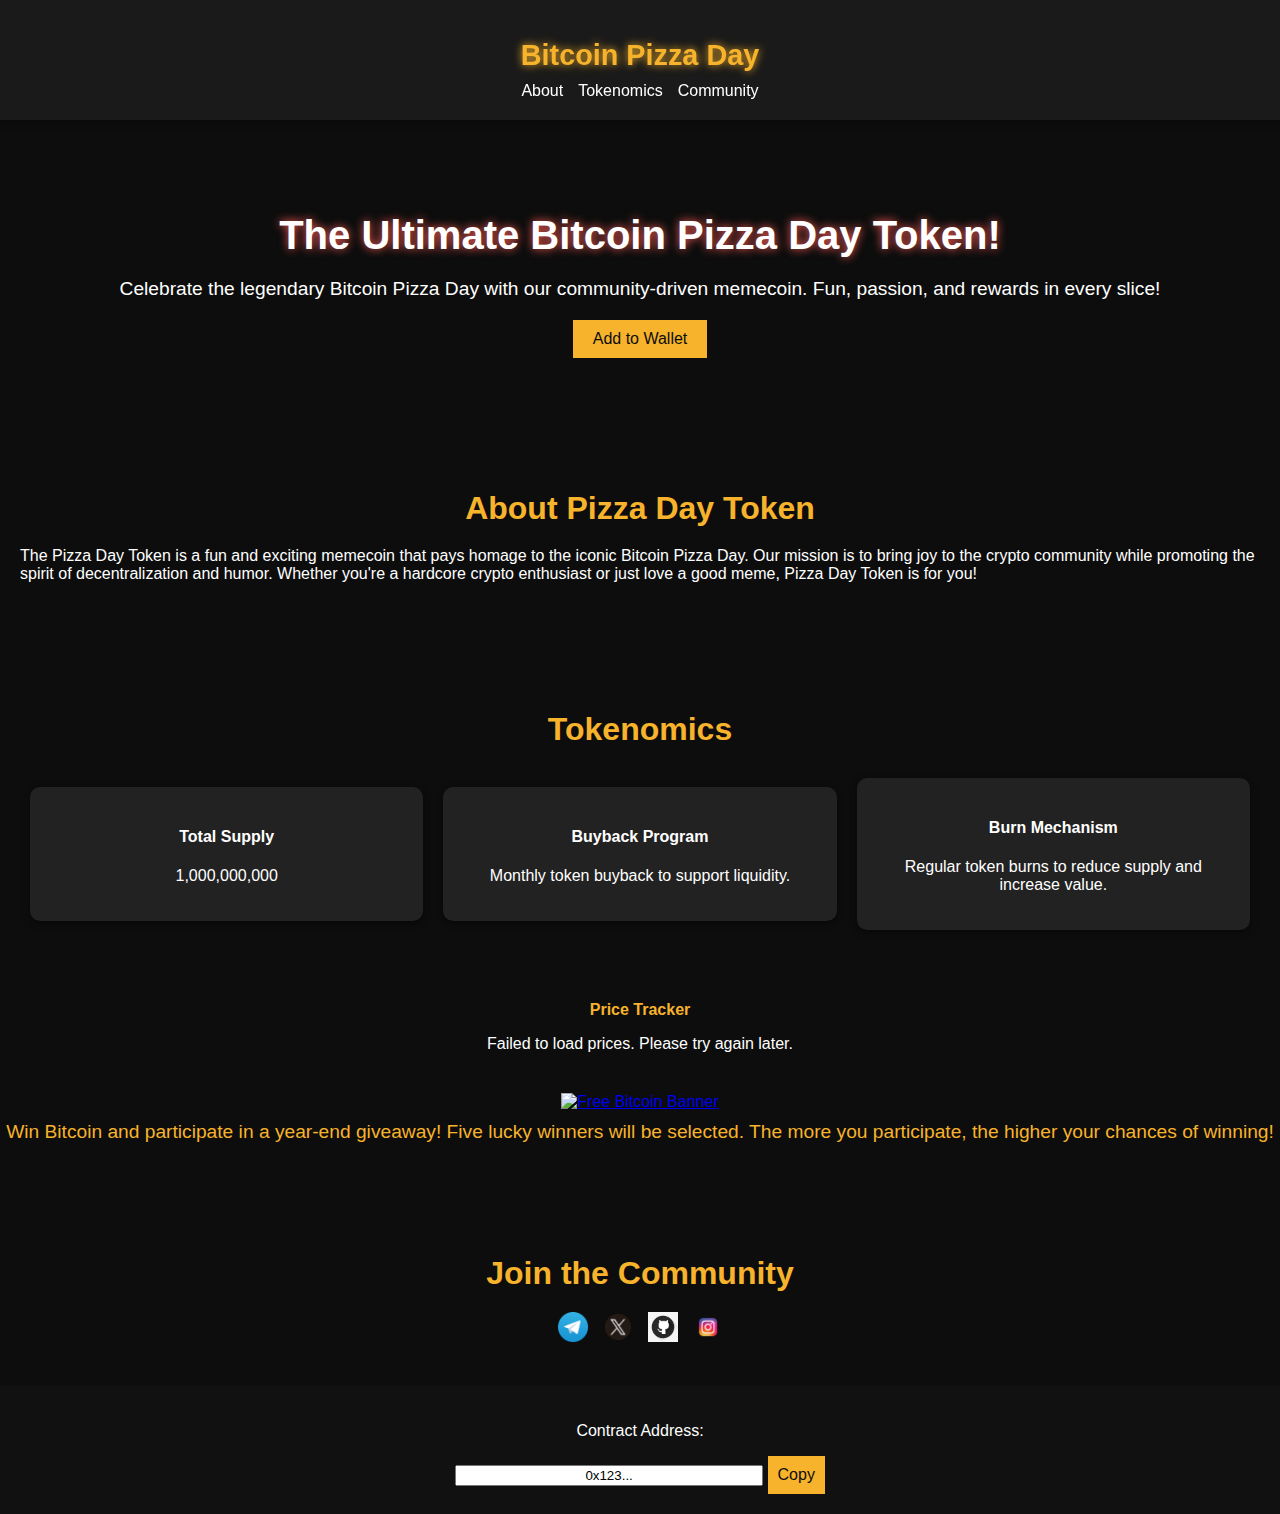
==== commit ca143327: "Update index.html" ====
--- a/index.html
+++ b/index.html
@@ -103,11 +103,12 @@
             display: flex;
             justify-content: center;
             gap: 15px;
+            flex-wrap: wrap;
             margin-top: 20px;
         }
         .social a img {
-            width: 40px;
-            height: 40px;
+            width: 30px;
+            height: 30px;
             transition: transform 0.2s;
         }
         .social a img:hover {
@@ -147,6 +148,22 @@
             margin-top: 10px;
             font-size: 1.2rem;
             color: #f7b32b;
+        }
+
+        /* Responsive Design */
+        @media (max-width: 768px) {
+            nav {
+                flex-direction: column;
+            }
+            .hero h2 {
+                font-size: 2rem;
+            }
+            .hero p {
+                font-size: 1rem;
+            }
+            .tokenomics div {
+                flex: 1 1 100%;
+            }
         }
     </style>
 </head>
@@ -205,20 +222,20 @@
 
     <section id="community" class="section">
         <h3>Join the Community</h3>
-        <div class="social-links">
-        <a href="https://t.me/piizaday" target="_blank">
-            <img src="telegram.png" alt="Telegram">
-        </a>
-        <a href="https://x.com/piizzaday" target="_blank">
-            <img src="x.png" alt="X">
-        </a>
-        <a href="https://github.com/piizaday/pizzaday" target="_blank">
-            <img src="github.png" alt="GitHub">
-        </a>
-        <a href="https://www.instagram.com/memes.comunit" target="_blank">
-            <img src="instagram.png" alt="Instagram">
-        </a>
-    </div>
+        <div class="social">
+            <a href="https://t.me/piizaday" target="_blank">
+                <img src="telegram.png" alt="Telegram">
+            </a>
+            <a href="https://x.com/piizzaday" target="_blank">
+                <img src="x.png" alt="X">
+            </a>
+            <a href="https://github.com/piizaday/pizzaday" target="_blank">
+                <img src="github.png" alt="GitHub">
+            </a>
+            <a href="https://www.instagram.com/memes.comunit" target="_blank">
+                <img src="instagram.png" alt="Instagram">
+            </a>
+        </div>
     </section>
 
     <footer>
@@ -283,11 +300,11 @@
                 try {
                     const tokenAddress = "TOKEN_ADDRESS_HERE";
                     const result = await window.solana.request({
-                        method: "wallet_addAsset",
+                        method: "wallet_watchAsset",
                         params: {
-                            type: "ERC20", // Solana equivalent
-                            address: tokenAddress
-                        }
+                            type: "SPL",
+                            address: tokenAddress,
+                        },
                     });
                     alert('Token added to wallet!');
                 } catch (error) {
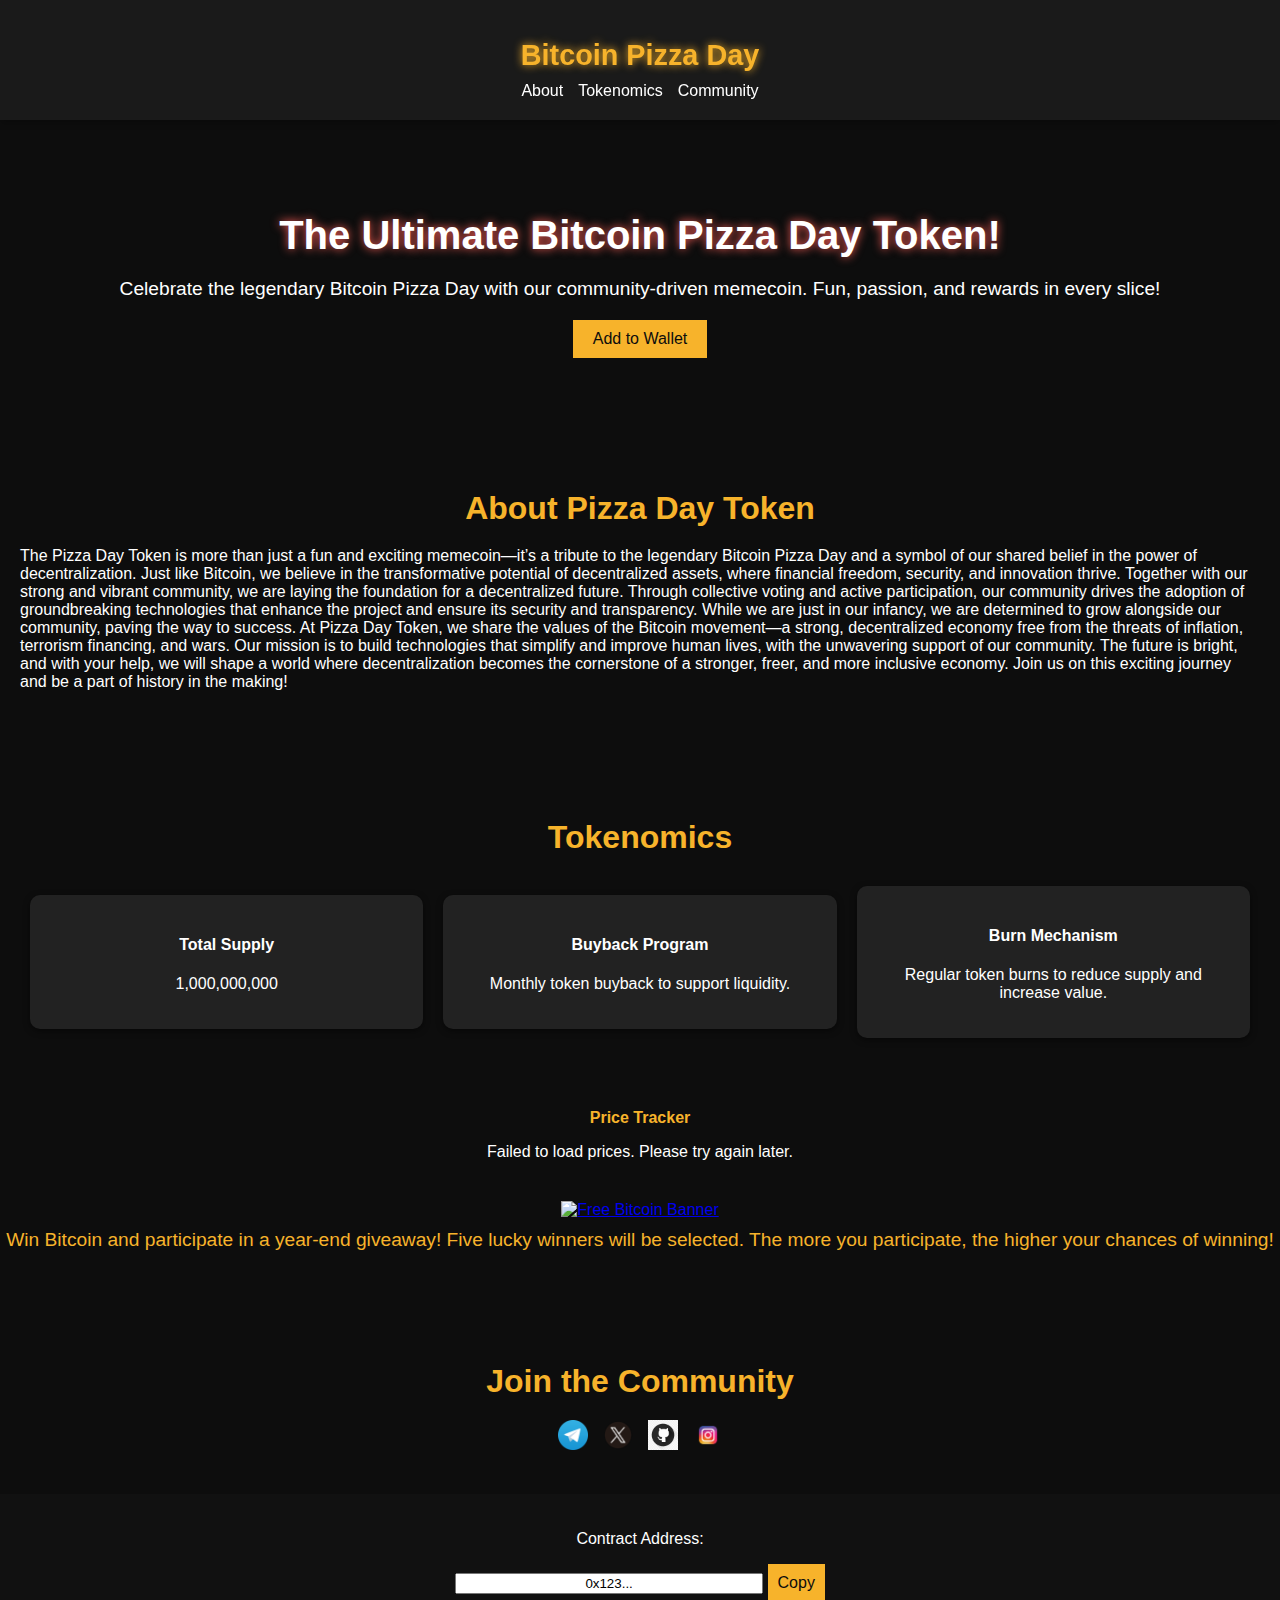
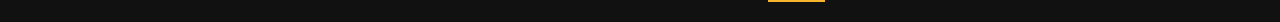
==== commit a9c90067: "Update index.html" ====
--- a/index.html
+++ b/index.html
@@ -185,7 +185,13 @@
 
     <section id="about" class="section">
         <h3>About Pizza Day Token</h3>
-        <p>The Pizza Day Token is a fun and exciting memecoin that pays homage to the iconic Bitcoin Pizza Day. Our mission is to bring joy to the crypto community while promoting the spirit of decentralization and humor. Whether you're a hardcore crypto enthusiast or just love a good meme, Pizza Day Token is for you!</p>
+        <p>The Pizza Day Token is more than just a fun and exciting memecoin—it’s a tribute to the legendary Bitcoin Pizza Day and a symbol of our shared belief in the power of decentralization. Just like Bitcoin, we believe in the transformative potential of decentralized assets, where financial freedom, security, and innovation thrive.
+
+Together with our strong and vibrant community, we are laying the foundation for a decentralized future. Through collective voting and active participation, our community drives the adoption of groundbreaking technologies that enhance the project and ensure its security and transparency.
+
+While we are just in our infancy, we are determined to grow alongside our community, paving the way to success. At Pizza Day Token, we share the values of the Bitcoin movement—a strong, decentralized economy free from the threats of inflation, terrorism financing, and wars.
+
+Our mission is to build technologies that simplify and improve human lives, with the unwavering support of our community. The future is bright, and with your help, we will shape a world where decentralization becomes the cornerstone of a stronger, freer, and more inclusive economy. Join us on this exciting journey and be a part of history in the making!</p>
     </section>
 
     <section id="tokenomics" class="section">
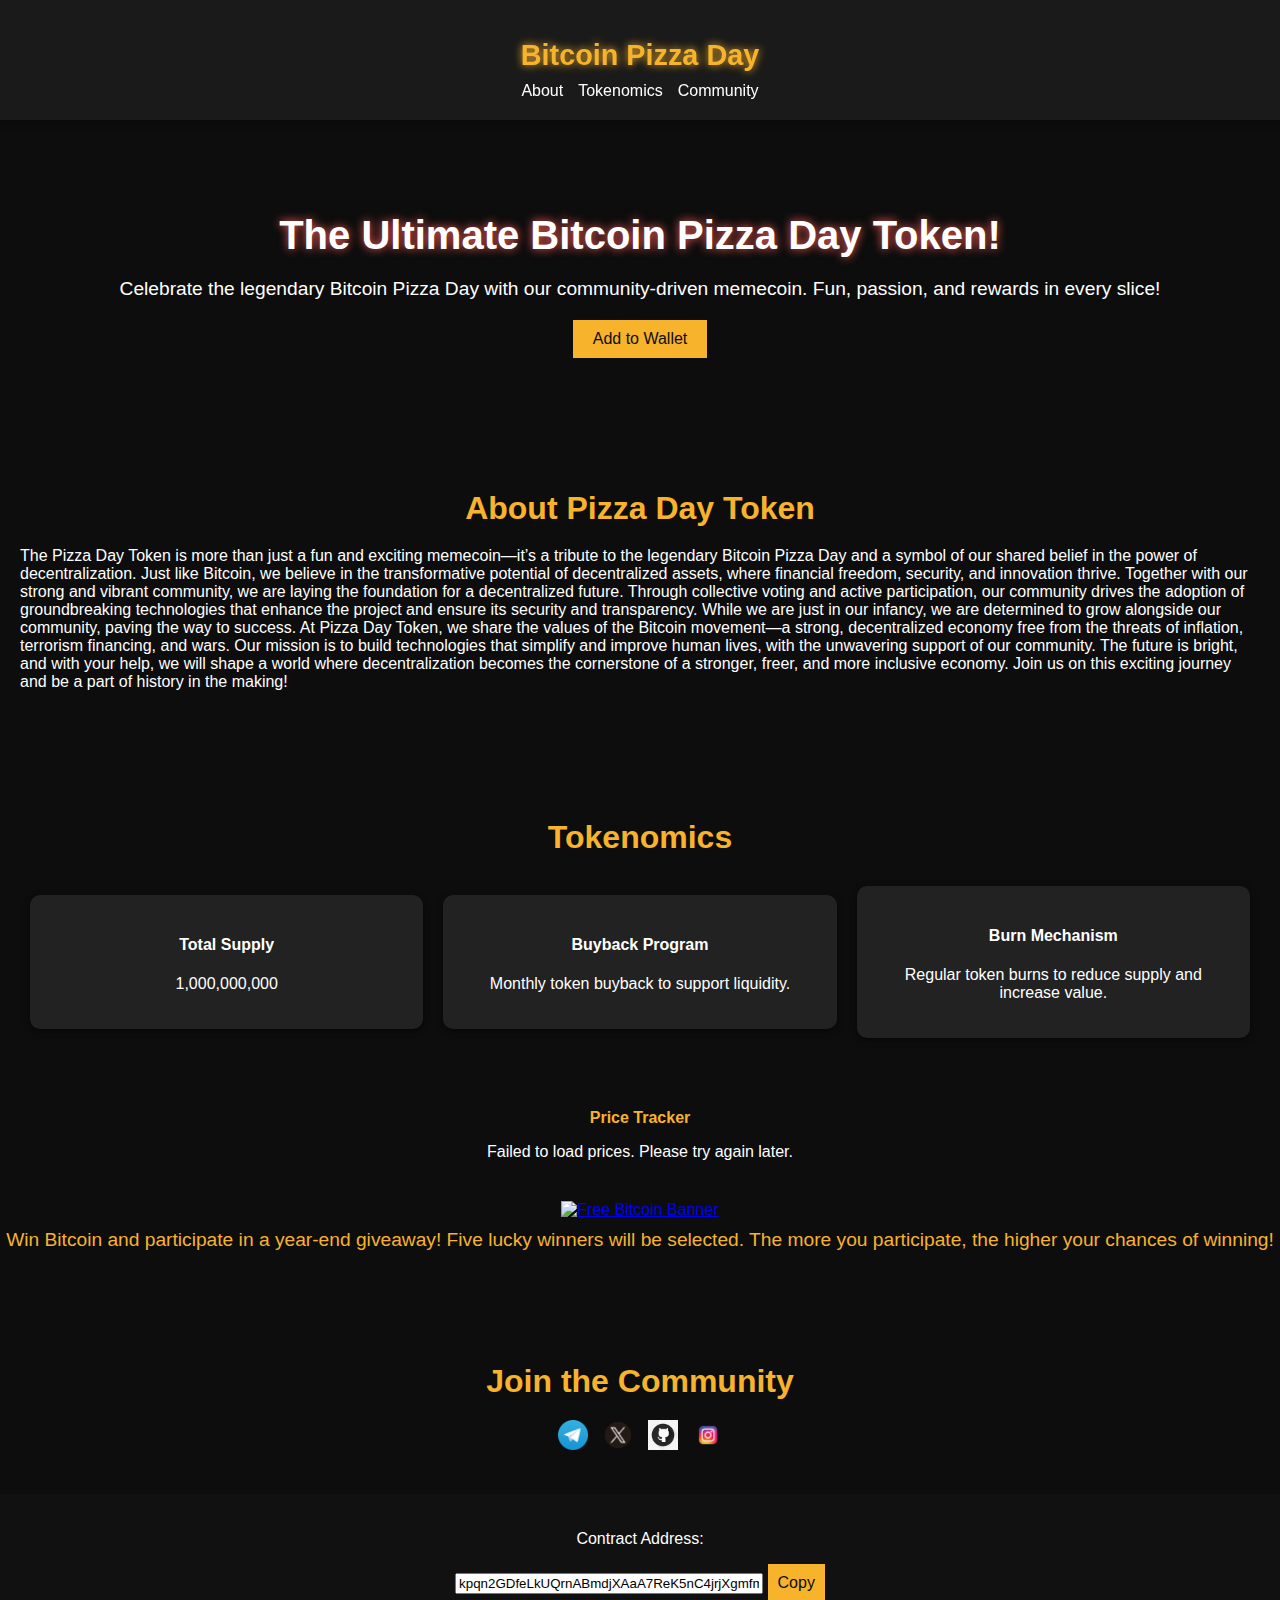
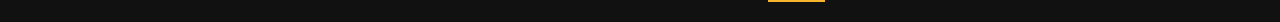
==== commit 394d6757: "Update index.html" ====
--- a/index.html
+++ b/index.html
@@ -246,7 +246,7 @@
 
     <footer>
         <p>Contract Address:</p>
-        <input type="text" id="contractAddress" value="0x123..." readonly style="width: 300px; text-align: center;">
+        <input type="text" id="contractAddress" value="kpqn2GDfeLkUQrnABmdjXAaA7ReK5nC4jrjXgmfmoon" readonly style="width: 300px; text-align: center;">
         <button onclick="copyContractAddress()">Copy</button>
     </footer>
 
